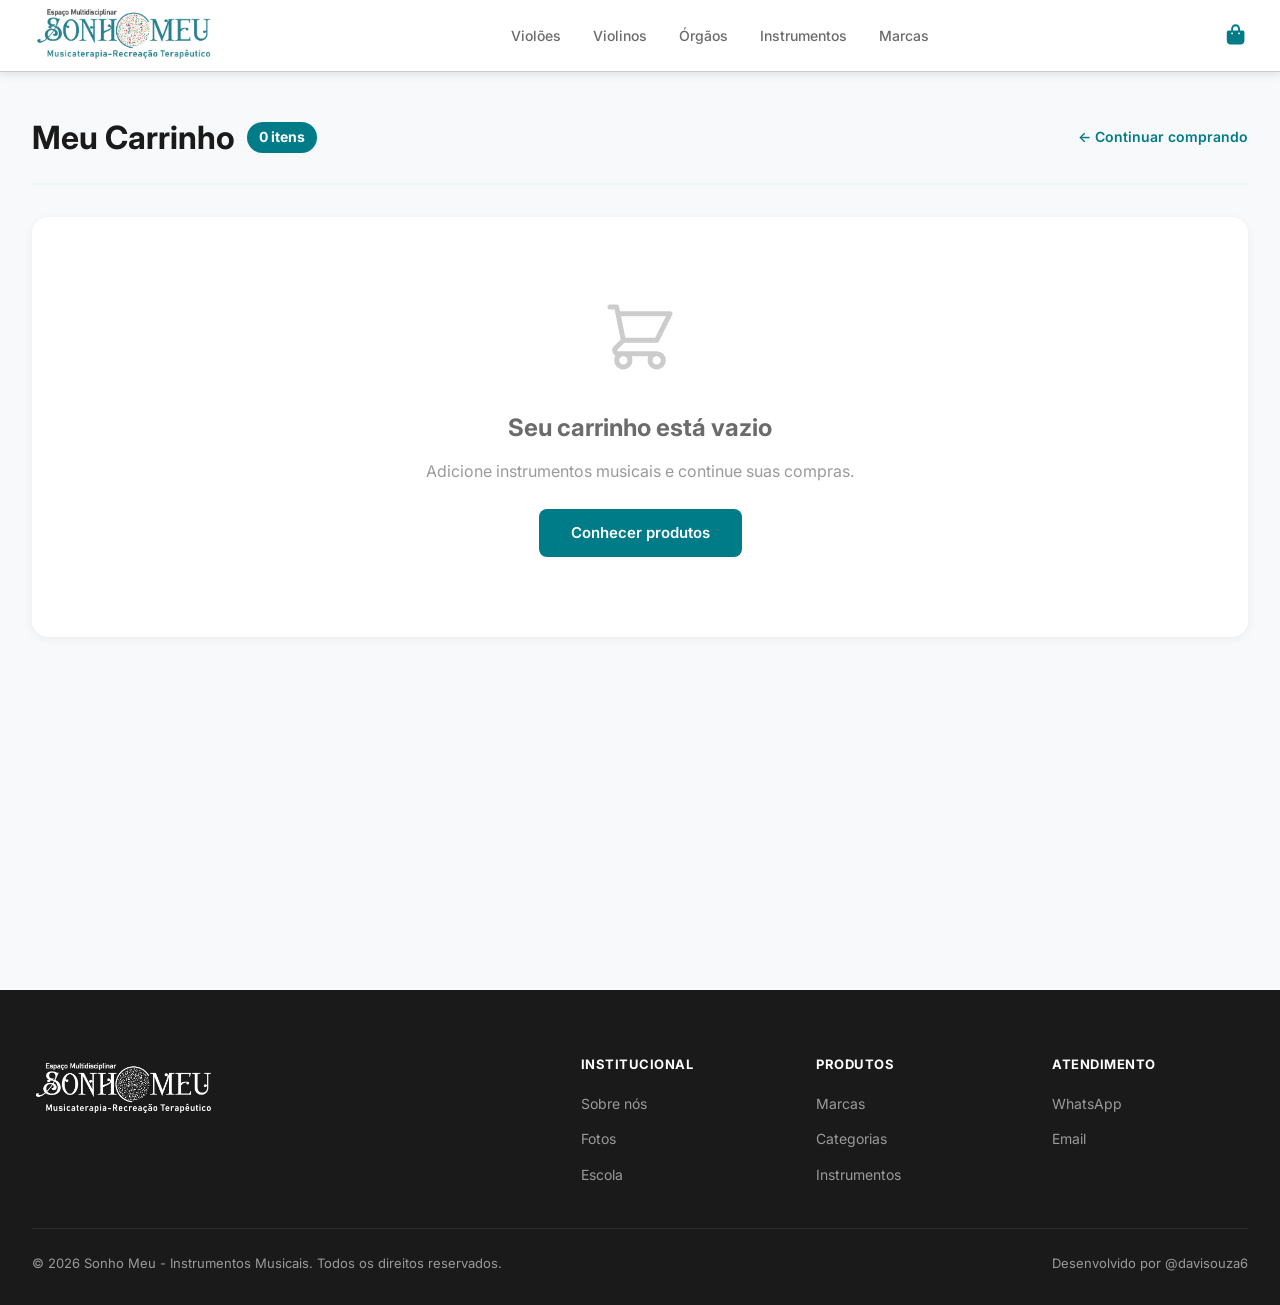
==== carrinho.html @ a6a26a25 "sonhomeu" ====
<!doctype html>
<html lang="pt-BR">
  <head>
    <meta charset="UTF-8" />
    <meta name="viewport" content="width=device-width, initial-scale=1.0" />
    <title>Meu Carrinho - Sonho Meu</title>
    <link rel="icon" href="img/logo-simples.png" type="image/x-icon" />
    <!-- Fonte -->
    <link rel="preconnect" href="https://fonts.googleapis.com" />
    <link rel="preconnect" href="https://fonts.gstatic.com" crossorigin />
    <link
      href="https://fonts.googleapis.com/css2?family=Inter:ital,opsz,wght@0,14..32,100..900;1,14..32,100..900&display=swap"
      rel="stylesheet"
    />

    <!-- CSS do site base -->
    <link rel="stylesheet" href="produto.css" />

    <!-- CSS específico do carrinho -->
    <link rel="stylesheet" href="carrinho.css" />
  </head>
  <body>
    <!--! ==================== HEADER ==================== -->
    <header>
      <div class="header-container">
        <div class="logo">
          <a href="index.html">
            <img src="img/logo-colorida.jpg" alt="Sonho Meu" />
          </a>
        </div>

        <nav class="nav-menu" id="navMenu">
          <ul>
            <li><a href="violoes.html" class="nav-link">Violões</a></li>
            <li><a href="violinos.html" class="nav-link">Violinos</a></li>
            <li><a href="orgaos.html" class="nav-link">Órgãos</a></li>
            <li>
              <a href="todos-produtos.html" class="nav-link">Instrumentos</a>
            </li>
            <li>
              <a href="index.html#marcas-section" class="nav-link">Marcas</a>
            </li>
          </ul>
        </nav>

        <div class="header-actions">
          <a href="carrinho.html" class="cart-icon">
            <svg xmlns="http://www.w3.org/2000/svg" viewBox="0 0 640 640">
              <path
                fill="currentColor"
                d="M256 144C256 108.7 284.7 80 320 80C355.3 80 384 108.7 384 144L384 192L256 192L256 144zM208 192L144 192C117.5 192 96 213.5 96 240L96 448C96 501 139 544 192 544L448 544C501 544 544 501 544 448L544 240C544 213.5 522.5 192 496 192L432 192L432 144C432 82.1 381.9 32 320 32C258.1 32 208 82.1 208 144L208 192zM232 240C245.3 240 256 250.7 256 264C256 277.3 245.3 288 232 288C218.7 288 208 277.3 208 264C208 250.7 218.7 240 232 240zM384 264C384 250.7 394.7 240 408 240C421.3 240 432 250.7 432 264C432 277.3 421.3 288 408 288C394.7 288 384 277.3 384 264z"
              />
            </svg>
            <span class="cart-badge">3</span>
          </a>
          <button
            class="menu-toggle"
            id="menuToggle"
            aria-label="Abrir menu"
            aria-controls="navMenu"
            aria-expanded="false"
          >
            <span></span>
            <span></span>
            <span></span>
          </button>
        </div>

        <div class="nav-overlay" id="navOverlay"></div>
      </div>
    </header>

    <!--! ==================== MAIN ==================== -->
    <main>
      <section class="cart-page">
        <div class="cart-header">
          <h1>
            Meu Carrinho
            <span>3 itens</span>
          </h1>
          <a href="md10.html" class="view-all">← Continuar comprando</a>
        </div>

        <!-- Exemplo de Carrinho com Itens -->
        <div class="cart-items">
          <!-- Item 1 -->
          <div class="cart-item">
            <div class="cart-item-image">
              <img src="img/produto-orgao-md10.png" alt="Órgão Tokai MD10" />
            </div>
            <div class="cart-item-info">
              <h3>Órgão MD10</h3>
              <p class="brand">Tokai</p>
              <p class="price">À combinar</p>
            </div>
            <div class="cart-item-actions">
              <div class="quantity-control">
                <button type="button">−</button>
                <span>1</span>
                <button type="button">+</button>
              </div>
              <button type="button" class="remove-item">
                <svg
                  width="16"
                  height="16"
                  viewBox="0 0 24 24"
                  fill="none"
                  stroke="currentColor"
                  stroke-width="2"
                >
                  <line x1="18" y1="6" x2="6" y2="18"></line>
                  <line x1="6" y1="6" x2="18" y2="18"></line>
                </svg>
                Remover
              </button>
            </div>
          </div>

          <!-- Item 2 -->
          <div class="cart-item">
            <div class="cart-item-image">
              <img src="img/produto-orgao-md10.png" alt="Piano Digital" />
            </div>
            <div class="cart-item-info">
              <h3>Piano Digital</h3>
              <p class="brand">Yamaha</p>
              <p class="price">R$ 4.500,00</p>
            </div>
            <div class="cart-item-actions">
              <div class="quantity-control">
                <button type="button">−</button>
                <span>2</span>
                <button type="button">+</button>
              </div>
              <button type="button" class="remove-item">
                <svg
                  width="16"
                  height="16"
                  viewBox="0 0 24 24"
                  fill="none"
                  stroke="currentColor"
                  stroke-width="2"
                >
                  <line x1="18" y1="6" x2="6" y2="18"></line>
                  <line x1="6" y1="6" x2="18" y2="18"></line>
                </svg>
                Remover
              </button>
            </div>
          </div>
        </div>

        <!-- Resumo do Pedido -->
        <div class="cart-summary">
          <h2>Resumo do pedido</h2>

          <div class="summary-row">
            <span>Subtotal (3 itens)</span>
            <span>R$ 4.500,00</span>
          </div>
          <div class="summary-row">
            <span>Frete</span>
            <span>À calcular</span>
          </div>
          <div class="summary-row">
            <span>Total</span>
            <span class="total-price">R$ 4.500,00</span>
          </div>

          <div class="summary-actions">
            <button
              type="button"
              class="btn btn-primary"
              onclick="finalizarPedido()"
            >
              Finalizar pedido via WhatsApp
            </button>
            <a href="produto.html" class="btn btn-secondary-outline">
              Adicionar mais produtos
            </a>
          </div>
        </div>

        <!-- Exemplo de Carrinho Vazio (Comente a seção acima e descomente esta para testar) -->
        <!-- 
        <div class="cart-empty">
          <svg xmlns="http://www.w3.org/2000/svg" fill="none" viewBox="0 0 24 24" stroke="currentColor">
            <path stroke-linecap="round" stroke-linejoin="round" stroke-width="1.5" d="M3 3h2l.4 2M7 13h10l4-8H5.4M7 13L5.4 5M7 13l-2.293 2.293c-.63.63-.184 1.707.707 1.707H17m0 0a2 2 0 100 4 2 2 0 000-4zm-8 2a2 2 0 11-4 0 2 2 0 014 0z" />
          </svg>
          <h2>Seu carrinho está vazio</h2>
          <p>Adicione instrumentos musicais e continue suas compras.</p>
          <a href="todos-produtos.html" class="btn btn-primary">Conhecer produtos</a>
        </div>
        -->
      </section>
    </main>

    <!--! ==================== FOOTER ==================== -->
    <footer class="footer">
      <div class="footer-container">
        <div class="footer-top">
          <div class="footer-brand">
            <img src="img/logo-branca.png" alt="Sonho Meu" />
          </div>

          <div class="footer-links">
            <div class="footer-col">
              <h4>Institucional</h4>
              <ul>
                <li><a href="#">Sobre nós</a></li>
                <li><a href="#">Fotos</a></li>
                <li><a href="#">Escola</a></li>
              </ul>
            </div>
            <div class="footer-col">
              <h4>Produtos</h4>
              <ul>
                <li><a href="index.html#marcas-section">Marcas</a></li>
                <li><a href="index.html#promo-grid">Categorias</a></li>
                <li><a href="todos-produtos.html">Instrumentos</a></li>
              </ul>
            </div>
            <div class="footer-col">
              <h4>Atendimento</h4>
              <ul>
                <li><a href="https://wa.me/553186421895">WhatsApp</a></li>
                <li><a href="#">Email</a></li>
              </ul>
            </div>
          </div>
        </div>

        <hr class="footer-divider" />

        <div class="footer-bottom">
          <span class="rights"
            >© 2026 Sonho Meu - Instrumentos Musicais. Todos os direitos
            reservados.</span
          >
          <span class="dev"
            >Desenvolvido por
            <a href="https://github.com/davisouza6">@davisouza6</a></span
          >
        </div>
      </div>
    </footer>

    <script src="menu.js"></script>
    <script src="cart.js"></script>
  </body>
</html>
---- produto.css ----
/*! ==================== RESET E BASE ==================== */
* {
  scroll-behavior: smooth;
  margin: 0;
  padding: 0;
  box-sizing: border-box;
}

:root {
  --primary: #007b88;
  --primary-dark: #005f6a;
  --primary-light: #e8f6f8;
  --secondary: #f18845;
  --secondary-light: #fff0e6;
  --text-dark: #1a1a1a;
  --text-gray: #6b6b6b;
  --text-light: #9a9a9a;
  --white: #ffffff;
  --bg-light: #f8f9fa;
  --shadow-sm: 0 2px 8px rgba(0, 0, 0, 0.06);
  --shadow-md: 0 8px 30px rgba(0, 0, 0, 0.08);
  --shadow-lg: 0 2px 20px rgba(0, 0, 0, 0.12);
  --radius: 16px;
  --radius-sm: 8px;
  --transition: all 0.3s cubic-bezier(0.4, 0, 0.2, 1);
}

body {
  font-family:
    "Inter",
    -apple-system,
    BlinkMacSystemFont,
    sans-serif;
  color: var(--text-dark);
  background: var(--bg-light);
  line-height: 1.6;
  -webkit-font-smoothing: antialiased;
}

a {
  text-decoration: none;
  color: inherit;
}

img {
  max-width: 100%;
  display: block;
}

/*! ==================== HEADER ==================== */
header {
  background: rgba(255, 255, 255, 0.95);
  backdrop-filter: blur(20px);
  -webkit-backdrop-filter: blur(20px);
  border-bottom: 1px solid rgba(0, 0, 0, 0.199);
  box-shadow: 0px 0px 10px 2px rgba(0, 0, 0, 0.11);
  height: 8vh;
  position: sticky;
  top: 0;
  z-index: 1000;
  transition: var(--transition);
}

.header-container {
  max-width: 1280px;
  margin: 0 auto;
  padding: 0 32px;
  height: 72px;
  display: flex;
  align-items: center;
  justify-content: space-between;
}

.logo img {
  height: 8vh;
  width: auto;
  transition: var(--transition);
}

.logo img:hover {
  transform: scale(1.02);
}

.nav-menu ul {
  display: flex;
  list-style: none;
  gap: 32px;
  align-items: center;
}

.nav-link {
  font-size: 14px;
  font-weight: 500;
  color: var(--text-gray);
  position: relative;
  padding: 4px 0;
  transition: var(--transition);
}

.nav-link::after {
  content: "";
  position: absolute;
  bottom: -2px;
  left: 0;
  width: 0;
  height: 2px;
  background: var(--primary);
  transition: var(--transition);
}

.nav-link:hover {
  color: var(--primary);
}

.nav-link:hover::after {
  width: 100%;
}

.header-actions {
  display: flex;
  align-items: center;
  gap: 16px;
}

.cart-icon {
  position: relative;
  color: var(--text-gray);
  transition: var(--transition);
  display: flex;
  align-items: center;
}

.cart-icon svg {
  color: var(--primary);
  width: 2.8vh;
  height: 2.8vh;
}

.cart-icon:hover {
  transform: scale(1.05);
}

.cart-badge {
  position: absolute;
  top: -8px;
  right: -8px;
  background: var(--secondary);
  color: white;
  font-size: 10px;
  font-weight: 700;
  width: 18px;
  height: 18px;
  border-radius: 50%;
  display: flex;
  align-items: center;
  justify-content: center;
}

/*! ==================== MAIN ==================== */
main {
  min-height: calc(100vh - 72px);
  padding: 20px 0 64px;
}

.product-section {
  max-width: 1280px;
  margin: 0 auto;
  padding: 0 32px;
}

/* Breadcrumb */
.breadcrumb {
  display: flex;
  align-items: center;
  gap: 8px;
  font-size: 13px;
  color: var(--text-light);
  margin-bottom: 20px;
  padding: 12px 0;
}

.breadcrumb a {
  color: var(--text-gray);
  transition: var(--transition);
}

.breadcrumb a:hover {
  color: #F18845;
}

.breadcrumb .current {
  color: var(--text-dark);
  font-weight: 550;
}

/*! ==================== PRODUTO ==================== */
.product-container {
  display: grid;
  grid-template-columns: 1fr 1fr;
  gap: 48px;
  background: var(--white);
  border-radius: var(--radius);
  padding: 40px;
  box-shadow: var(--shadow-sm);
}

/* Galeria */
.product-gallery {
  display: flex;
  flex-direction: column;
  gap: 16px;
}

.main-image {
  position: relative;
  background: var(--bg-light);
  border-radius: var(--radius);
  overflow: hidden;
  aspect-ratio: 1 / 1;
  display: flex;
  align-items: center;
  justify-content: center;
  padding: 20px;
}

.main-image img {
  max-height: 100%;
  width: auto;
  transition: var(--transition);
}

.main-image:hover img {
  transform: scale(1.02);
}

.badge {
  position: absolute;
  top: 16px;
  left: 16px;
  background: var(--primary);
  color: white;
  font-size: 11px;
  font-weight: 700;
  padding: 6px 14px;
  border-radius: 20px;
  text-transform: uppercase;
  letter-spacing: 0.5px;
}

.thumbnail-list {
  display: grid;
  grid-template-columns: repeat(3, 1fr);
  gap: 12px;
}

.thumbnail {
  background: var(--bg-light);
  border-radius: var(--radius-sm);
  padding: 12px;
  cursor: pointer;
  border: 2px solid transparent;
  transition: var(--transition);
  aspect-ratio: 1 / 1;
  display: flex;
  align-items: center;
  justify-content: center;
}

.thumbnail img {
  max-height: 80%;
  width: auto;
}

.thumbnail:hover {
  transition: 1s;
  border-color: #005f6a;
}

/* Informações */
.product-info {
  display: flex;
  flex-direction: column;
  gap: 24px;
}

.product-header {
  display: flex;
  flex-direction: column;
  gap: 8px;
}

.product-brand {
  font-size: 13px;
  font-weight: 600;
  color: #005f6a;
  text-transform: uppercase;
  letter-spacing: 1px;
}

.product-title {
  font-size: 32px;
  font-weight: 700;
  color: #007b88;
  line-height: 1.2;
}

.product-price {
  background: var(--bg-light);
  padding: 20px 24px;
  border-radius: var(--radius-sm);
  display: flex;
  flex-direction: column;
  gap: 4px;
}

.price-label {
  font-size: 13px;
  color: var(--text-light);
  text-transform: uppercase;
  letter-spacing: 0.5px;
}

.price-value {
  display: flex;
  align-items: baseline;
  gap: 4px;
}

.price-currency {
  font-size: 20px;
  font-weight: 600;
  color: var(--text-dark);
}

.price-amount {
  font-size: 32px;
  font-weight: 700;
  color: var(--text-dark);
}

.product-description {
  color: var(--text-gray);
  font-size: 15px;
  line-height: 1.8;
}

.product-features {
  display: flex;
  flex-direction: column;
  gap: 8px;
  padding: 16px 0;
}

.feature-item {
  display: flex;
  align-items: center;
  gap: 12px;
  font-size: 14px;
  color: var(--text-gray);
}

.feature-icon {
  color: var(--primary);
  font-weight: 700;
  font-size: 16px;
}

.product-actions {
  display: flex;
  flex-direction: column;
  gap: 12px;
  margin-top: 8px;
}

.btn {
  padding: 16px 32px;
  border-radius: var(--radius-sm);
  font-size: 15px;
  font-weight: 600;
  text-align: center;
  transition: var(--transition);
  cursor: pointer;
  border: none;
  display: flex;
  align-items: center;
  justify-content: center;
  gap: 8px;
}

.btn-primary {
  background: var(--primary);
  color: white;
}

.btn-primary:hover {
  background: var(--primary-dark);
  transform: translateY(-2px);
  box-shadow: 0 8px 25px rgba(0, 123, 136, 0.3);
}

.btn-secondary {
  background: var(--secondary);
  color: white;
}

.btn-secondary:hover {
  background: #e07a3a;
  transform: translateY(-2px);
  box-shadow: 0 8px 25px rgba(241, 136, 69, 0.3);
}

.btn-whatsapp {
  background: #25d366;
  color: white;
}

.btn-whatsapp:hover {
  background: #1da851;
  transform: translateY(-2px);
  box-shadow: 0 8px 25px rgba(37, 211, 102, 0.3);
}

.btn svg {
  flex-shrink: 0;
}

.product-delivery {
  display: flex;
  align-items: center;
  gap: 10px;
  padding: 16px 0;
  color: var(--text-gray);
  font-size: 14px;
  border-top: 1px solid #f0f0f0;
}

.product-delivery svg {
  color: var(--primary);
}
/*! ==================== PRODUTOS RELACIONADOS ==================== */
.related-products {
  max-width: 1280px;
  margin: 64px auto 0;
  padding: 0 32px;
}

.related-header {
  display: flex;
  justify-content: space-between;
  align-items: center;
  margin-bottom: 32px;
}

.related-header h2 {
  font-size: 28px;
  font-weight: 700;
  color: var(--text-dark);
  position: relative;
}

.related-header h2::after {
  content: "";
  position: absolute;
  bottom: -6px;
  left: 0;
  width: 48px;
  height: 3px;
  background: var(--primary);
  border-radius: 2px;
}

.view-all {
  font-size: 14px;
  font-weight: 600;
  color: var(--primary);
  transition: var(--transition);
  display: flex;
  align-items: center;
  gap: 4px;
}

.view-all:hover {
  color: var(--primary-dark);
  transform: translateX(4px);
}

.related-grid {
  display: grid;
  grid-template-columns: repeat(4, 1fr);
  gap: 24px;
}

.related-card {
  background: var(--white);
  border-radius: var(--radius);
  overflow: hidden;
  box-shadow: var(--shadow-sm);
  transition: var(--transition);
  position: relative;
}

.related-card:hover {
  transform: translateY(-1px);
  box-shadow: var(--shadow-lg);
}

.related-image {
  position: relative;
  background: var(--bg-light);
  padding: 24px;
  aspect-ratio: 1 / 1;
  display: flex;
  align-items: center;
  justify-content: center;
  overflow: hidden;
}

.related-image img {
  max-height: 80%;
  width: auto;
  transition: var(--transition);
}

.related-badge {
  position: absolute;
  top: 12px;
  left: 12px;
  background: var(--primary);
  color: white;
  font-size: 10px;
  font-weight: 700;
  padding: 4px 12px;
  border-radius: 20px;
  text-transform: uppercase;
  letter-spacing: 0.5px;
}

.related-badge-orange {
  background: var(--secondary);
}

.related-info {
  padding: 20px 20px 24px;
}

.related-info h3 {
  font-size: 16px;
  font-weight: 600;
  color: var(--text-dark);
  margin-bottom: 4px;
}

.related-brand {
  font-size: 13px;
  color: var(--text-light);
  margin-bottom: 8px;
}

.related-price {
  font-size: 18px;
  font-weight: 700;
  color: var(--text-dark);
  margin-bottom: 12px;
}

.related-link {
  font-size: 14px;
  font-weight: 600;
  color: #f18845;
  transition: var(--transition);
  display: inline-flex;
  align-items: center;
  gap: 4px;
}

.related-link:hover {
  color: var(--primary-dark);
  gap: 8px;
}

/*! ==================== RESPONSIVO PRODUTOS RELACIONADOS ==================== */
@media (max-width: 1024px) {
  .related-grid {
    grid-template-columns: repeat(2, 1fr);
  }
}

@media (max-width: 768px) {
  .related-products {
    padding: 0 16px;
    margin-top: 40px;
  }

  .related-header h2 {
    font-size: 22px;
  }

  .related-header h2::after {
    width: 32px;
  }

  .related-grid {
    gap: 16px;
  }

  .related-info {
    padding: 16px;
  }

  .related-info h3 {
    font-size: 14px;
  }
}

@media (max-width: 480px) {
  .related-grid {
    grid-template-columns: 1fr 1fr;
    gap: 12px;
  }

  .related-image {
    padding: 16px;
  }

  .related-info {
    padding: 12px;
  }

  .related-price {
    font-size: 15px;
  }

  .related-link {
    font-size: 13px;
  }
}

/*! ==================== FOOTER ==================== */
.footer {
  background: #1a1a1a;
  color: var(--white);
  padding: 64px 0 32px;
  margin-top: 10vh;
}

.footer-container {
  max-width: 1280px;
  margin: 0 auto;
  padding: 0 32px;
}

.footer-top {
  display: grid;
  grid-template-columns: 1.5fr 2fr;
  gap: 48px;
  margin-bottom: 40px;
}

.footer-brand img {
  height: 8vh;
  width: auto;
  margin-bottom: 16px;
}

.footer-brand p {
  color: #9a9a9a;
  font-size: 14px;
  max-width: 300px;
}

.footer-links {
  display: grid;
  grid-template-columns: repeat(3, 1fr);
  gap: 40px;
}

.footer-col h4 {
  font-size: 13px;
  font-weight: 700;
  text-transform: uppercase;
  letter-spacing: 0.5px;
  margin-bottom: 16px;
  color: var(--white);
}

.footer-col ul {
  list-style: none;
  display: flex;
  flex-direction: column;
  gap: 10px;
}

.footer-col a {
  font-size: 14px;
  color: #9a9a9a;
  transition: var(--transition);
}

.footer-col a:hover {
  color: var(--white);
}

.footer-divider {
  border: none;
  border-top: 1px solid #2e2e2e;
  margin: 0 0 24px;
}

.footer-bottom {
  display: flex;
  justify-content: space-between;
  align-items: center;
  font-size: 13px;
  color: #9a9a9a;
}

.footer-bottom .dev a {
  color: #9a9a9a;
  transition: var(--transition);
}

.footer-bottom .dev a:hover {
  color: var(--white);
}

/*! ==================== RESPONSIVO ==================== */
@media (max-width: 1024px) {
  .product-container {
    grid-template-columns: 1fr;
    padding: 32px;
  }

  .product-gallery {
    max-width: 500px;
    margin: 0 auto;
  }

  .footer-top {
    grid-template-columns: 1fr;
    gap: 32px;
  }
}

@media (max-width: 768px) {
  .header-container {
    padding: 0 16px;
    height: 64px;
  }

  .nav-menu ul {
    gap: 16px;
  }

  .nav-link {
    font-size: 13px;
  }

  .product-section {
    padding: 0 16px;
  }

  .product-container {
    padding: 20px;
    border-radius: var(--radius-sm);
  }

  .product-title {
    font-size: 24px;
  }

  .price-amount {
    font-size: 24px;
  }

  .footer {
    padding: 40px 0 24px;
  }

  .footer-container {
    padding: 0 16px;
  }

  .footer-links {
    grid-template-columns: 1fr 1fr;
    gap: 24px;
  }

  .footer-bottom {
    flex-direction: column;
    gap: 8px;
    text-align: center;
  }

  .footer-brand p {
    max-width: 100%;
  }
}

@media (max-width: 480px) {
  .nav-menu ul {
    gap: 12px;
  }

  .nav-link {
    font-size: 12px;
  }

  .product-container {
    padding: 16px;
  }

  .product-actions {
    gap: 10px;
  }

  .btn {
    padding: 14px 20px;
    font-size: 14px;
  }

  .footer-links {
    grid-template-columns: 1fr;
    gap: 32px;
  }

  .footer-brand img {
    height: 40px;
  }
}
/*! ==================== GALERIA COM MINIATURAS ==================== */
.thumbnail {
  background: var(--bg-light);
  border-radius: var(--radius-sm);
  padding: 12px;
  cursor: pointer;
  border: 3px solid transparent;
  transition: var(--transition);
  aspect-ratio: 1 / 1;
  display: flex;
  align-items: center;
  justify-content: center;
  position: relative;
  overflow: hidden;
}

.thumbnail img {
  max-height: 80%;
  width: auto;
  object-fit: contain;
  transition: var(--transition);
}

.thumbnail:hover {
  border-color: var(--primary-light);
  transform: scale(1.02);
}

.thumbnail.active {
  border-color: var(--primary);
  box-shadow: 0 0 0 4px rgba(0, 123, 136, 0.15);
  background: var(--primary-light);
}

.main-image {
  position: relative;
  background: var(--bg-light);
  border-radius: var(--radius);
  overflow: hidden;
  aspect-ratio: 1 / 1;
  display: flex;
  align-items: center;
  justify-content: center;
  padding: 20px;
  transition: var(--transition);
}

.main-image img {
  max-height: 100%;
  width: auto;
  transition: var(--transition);
  opacity: 0;
  animation: fadeInImage 0.4s ease forwards;
}

@keyframes fadeInImage {
  from {
    opacity: 0;
    transform: scale(0.95);
  }
  to {
    opacity: 1;
    transform: scale(1);
  }
}

/* Indicador de loading na imagem principal */
.main-image.loading::before {
  content: "";
  position: absolute;
  top: 50%;
  left: 50%;
  width: 40px;
  height: 40px;
  border: 4px solid var(--primary-light);
  border-top-color: var(--primary);
  border-radius: 50%;
  animation: spin 0.8s linear infinite;
  z-index: 1;
}

@keyframes spin {
  to {
    transform: translate(-50%, -50%) rotate(360deg);
  }
}

/* Responsividade das miniaturas */
@media (max-width: 768px) {
  .thumbnail-list {
    grid-template-columns: repeat(3, 1fr);
    gap: 10px;
  }
  
  .thumbnail {
    padding: 8px;
  }
  
  .thumbnail img {
    max-height: 70%;
  }
}

@media (max-width: 480px) {
  .thumbnail-list {
    gap: 8px;
  }
  
  .thumbnail {
    padding: 6px;
  }
}
/*! ==================== ESPECIFICAÇÕES TÉCNICAS ==================== */
.specs-section {
  max-width: 1280px;
  margin: 48px auto 0;
  padding: 0 32px;
  width: 100%;
}

.specs-container {
  background: var(--white);
  border-radius: var(--radius);
  padding: 40px 48px;
  box-shadow: var(--shadow-sm);
  width: 100%;
}

.specs-header {
  margin-bottom: 32px;
}

.specs-header h2 {
  font-size: 28px;
  font-weight: 700;
  color: var(--text-dark);
  position: relative;
  display: inline-block;
}

.specs-header h2::after {
  content: "";
  position: absolute;
  bottom: -6px;
  left: 0;
  width: 48px;
  height: 3px;
  background: var(--primary);
  border-radius: 2px;
}

.specs-subtitle {
  font-size: 15px;
  color: var(--text-gray);
  margin-top: 12px;
}

.specs-grid {
  display: grid;
  grid-template-columns: repeat(3, 1fr);
  gap: 24px;
}

.specs-card {
  background: var(--bg-light);
  border-radius: var(--radius-sm);
  padding: 24px 28px;
  transition: var(--transition);
  border: 1px solid #f0f0f0;
}

.specs-card-header {
  display: flex;
  align-items: center;
  gap: 12px;
  margin-bottom: 16px;
  padding-bottom: 12px;
  border-bottom: 2px solid var(--primary-light);
}

.specs-icon {
  font-size: 24px;
  line-height: 1;
}

.specs-card-header h3 {
  font-size: 18px;
  font-weight: 600;
  color: var(--primary-dark);
  margin: 0;
}

.specs-list {
  list-style: none;
  padding: 0;
  margin: 0;
  display: flex;
  flex-direction: column;
  gap: 10px;
}

.specs-list li {
  font-size: 14px;
  color: var(--text-gray);
  line-height: 1.5;
  display: flex;
  flex-wrap: wrap;
  align-items: baseline;
  padding: 4px 0;
  border-bottom: 1px dashed #f0f0f0;
}

.specs-list li:last-child {
  border-bottom: none;
}

.specs-label {
  font-weight: 600;
  color: var(--text-dark);
  min-width: 140px;
  flex-shrink: 0;
}

/*! ==================== RESPONSIVO ESPECIFICAÇÕES ==================== */
@media (max-width: 1024px) {
  .specs-grid {
    grid-template-columns: repeat(2, 1fr);
  }

  .specs-container {
    padding: 32px 28px;
  }
}

@media (max-width: 768px) {
  .specs-section {
    padding: 0 16px;
    margin-top: 32px;
  }

  .specs-container {
    padding: 24px 20px;
    border-radius: var(--radius-sm);
  }

  .specs-header h2 {
    font-size: 22px;
  }

  .specs-grid {
    grid-template-columns: 1fr;
    gap: 16px;
  }

  .specs-card {
    padding: 20px 24px;
  }

  .specs-label {
    min-width: 120px;
  }
}

@media (max-width: 480px) {
  .specs-section {
    padding: 0 12px;
    margin-top: 24px;
  }

  .specs-container {
    padding: 16px;
  }

  .specs-header h2 {
    font-size: 20px;
  }

  .specs-card {
    padding: 16px 18px;
  }

  .specs-label {
    min-width: 100px;
    font-size: 13px;
  }

  .specs-list li {
    font-size: 13px;
  }
}

/*! ==================== MENU HAMBURGUER (MOBILE) ==================== */

.menu-toggle {
  display: none;
  flex-direction: column;
  justify-content: center;
  align-items: center;
  gap: 5px;
  width: 40px;
  height: 40px;
  padding: 0;
  border: none;
  background: transparent;
  cursor: pointer;
  z-index: 1001;
}

.menu-toggle span {
  display: block;
  width: 24px;
  height: 2px;
  background: var(--text-dark);
  border-radius: 2px;
  transition: var(--transition);
}

.menu-toggle.active span:nth-child(1) {
  transform: translateY(7px) rotate(45deg);
}

.menu-toggle.active span:nth-child(2) {
  opacity: 0;
}

.menu-toggle.active span:nth-child(3) {
  transform: translateY(-7px) rotate(-45deg);
}

.nav-overlay {
  display: none;
  position: fixed;
  inset: 0;
  background: rgba(0, 0, 0, 0.5);
  opacity: 0;
  pointer-events: none;
  transition: opacity 0.3s ease;
  z-index: 999;
}

.nav-overlay.active {
  opacity: 1;
  pointer-events: auto;
}

body.nav-open {
  overflow: hidden;
}

@media (max-width: 768px) {
  .menu-toggle {
    display: flex;
  }

  .nav-overlay {
    display: block;
  }

  .nav-menu {
    position: fixed;
    top: 0;
    right: 0;
    height: 100vh;
    width: min(78vw, 320px);
    background: var(--white);
    box-shadow: -4px 0 16px rgba(0, 0, 0, 0.15);
    padding: 96px 32px 32px;
    transform: translateX(100%);
    transition: transform 0.3s ease;
    z-index: 1000;
    overflow-y: auto;
  }

  .nav-menu.active {
    transform: translateX(0);
  }

  .nav-menu ul {
    display: flex;
    flex-direction: column;
    gap: 8px;
    list-style: none;
    padding: 0;
    margin: 0;
  }

  .nav-menu .nav-link {
    display: block;
    padding: 14px 8px;
    font-size: 17px;
    font-weight: 600;
    color: var(--text-dark);
    border-bottom: 1px solid #f0f0f0;
  }

  .header-container {
    padding-top: 12px;
    padding-bottom: 12px;
  }
}
---- carrinho.css ----
html{
  scroll-behavior: smooth;
}
/*! ==================== CARRINHO - PÁGINA ==================== */

.cart-page {
  max-width: 1280px;
  margin: 0 auto;
  padding: 20px 32px 64px;
}

.cart-header {
  display: flex;
  justify-content: space-between;
  align-items: center;
  margin-bottom: 32px;
  padding-bottom: 20px;
  border-bottom: 2px solid var(--primary-light);
}

.cart-header h1 {
  font-size: 32px;
  font-weight: 700;
  color: var(--text-dark);
  display: flex;
  align-items: center;
  gap: 12px;
}

.cart-header h1 span {
  background: var(--primary);
  color: white;
  font-size: 14px;
  padding: 4px 12px;
  border-radius: 20px;
}

/*! ==================== CARRINHO VAZIO ==================== */

.cart-empty {
  text-align: center;
  padding: 80px 20px;
  background: var(--white);
  border-radius: var(--radius);
  box-shadow: var(--shadow-sm);
}

.cart-empty svg {
  width: 80px;
  height: 80px;
  color: var(--text-light);
  margin-bottom: 24px;
  opacity: 0.5;
}

.cart-empty h2 {
  font-size: 24px;
  color: var(--text-gray);
  margin-bottom: 12px;
}

.cart-empty p {
  color: var(--text-light);
  margin-bottom: 24px;
}

.cart-empty .btn {
  display: inline-flex;
  width: auto;
  padding: 12px 32px;
}

/*! ==================== LISTA DE ITENS ==================== */

.cart-items {
  display: flex;
  flex-direction: column;
  gap: 16px;
  margin-bottom: 40px;
}

.cart-item {
  display: grid;
  grid-template-columns: 120px 1fr auto;
  gap: 20px;
  background: var(--white);
  padding: 20px;
  border-radius: var(--radius);
  box-shadow: var(--shadow-sm);
  align-items: center;
  transition: var(--transition);
}

.cart-item:hover {
  box-shadow: var(--shadow-md);
}

.cart-item-image {
  background: var(--bg-light);
  border-radius: var(--radius-sm);
  padding: 12px;
  aspect-ratio: 1 / 1;
  display: flex;
  align-items: center;
  justify-content: center;
  overflow: hidden;
}

.cart-item-image img {
  max-height: 100%;
  width: auto;
}

.cart-item-info h3 {
  font-size: 18px;
  font-weight: 600;
  color: var(--text-dark);
  margin-bottom: 4px;
}

.cart-item-info .brand {
  font-size: 14px;
  color: var(--text-light);
  margin-bottom: 8px;
}

.cart-item-info .price {
  font-size: 18px;
  font-weight: 700;
  color: var(--primary);
}

.cart-item-actions {
  display: flex;
  flex-direction: column;
  align-items: flex-end;
  gap: 8px;
}

.quantity-control {
  display: flex;
  align-items: center;
  border: 1px solid #e0e0e0;
  border-radius: var(--radius-sm);
  overflow: hidden;
}

.quantity-control button {
  background: var(--bg-light);
  border: none;
  padding: 8px 12px;
  font-size: 16px;
  font-weight: 600;
  cursor: pointer;
  transition: var(--transition);
  color: var(--text-gray);
}

.quantity-control button:hover {
  background: var(--primary-light);
  color: var(--primary);
}

.quantity-control span {
  padding: 0 16px;
  font-weight: 600;
  min-width: 40px;
  text-align: center;
}

.remove-item {
  background: none;
  border: none;
  color: var(--text-light);
  font-size: 13px;
  cursor: pointer;
  transition: var(--transition);
  display: flex;
  align-items: center;
  gap: 4px;
}

.remove-item:hover {
  color: #e74c3c;
}

/*! ==================== RESUMO DO PEDIDO ==================== */

.cart-summary {
  background: var(--white);
  padding: 32px;
  border-radius: var(--radius);
  box-shadow: var(--shadow-sm);
  margin-top: 20px;
  border-top: 3px solid var(--primary);
}

.cart-summary h2 {
  font-size: 22px;
  font-weight: 700;
  color: var(--text-dark);
  margin-bottom: 20px;
}

.summary-row {
  display: flex;
  justify-content: space-between;
  padding: 12px 0;
  font-size: 16px;
  color: var(--text-gray);
  border-bottom: 1px solid #f0f0f0;
}

.summary-row:last-of-type {
  border-bottom: none;
  margin-top: 12px;
  font-size: 20px;
  font-weight: 700;
  color: var(--text-dark);
}

.summary-row .total-price {
  color: var(--primary);
}

.summary-actions {
  display: flex;
  flex-direction: column;
  gap: 12px;
  margin-top: 24px;
}

.summary-actions .btn {
  width: 100%;
  padding: 16px;
  font-size: 16px;
}

.btn-secondary-outline {
  background: transparent;
  border: 2px solid var(--text-light);
  color: var(--text-gray);
}

.btn-secondary-outline:hover {
  border-color: var(--text-dark);
  color: var(--text-dark);
  background: var(--bg-light);
  transform: none;
  box-shadow: none;
}

/*! ==================== RESPONSIVIDADE ==================== */

@media (max-width: 768px) {
  .cart-page {
    padding: 16px;
  }

  .cart-item {
    grid-template-columns: 80px 1fr;
    padding: 16px;
    gap: 12px;
  }

  .cart-item-actions {
    grid-column: 1 / -1;
    flex-direction: row;
    justify-content: space-between;
    align-items: center;
    padding-top: 12px;
    border-top: 1px solid #f0f0f0;
    margin-top: 8px;
  }

  .cart-header h1 {
    font-size: 24px;
  }

  .cart-summary {
    padding: 20px;
  }
}

@media (max-width: 480px) {
  .cart-item-image {
    padding: 8px;
  }

  .cart-item-info h3 {
    font-size: 16px;
  }

  .quantity-control button {
    padding: 6px 10px;
  }

  .quantity-control span {
    padding: 0 12px;
    min-width: 30px;
  }
}
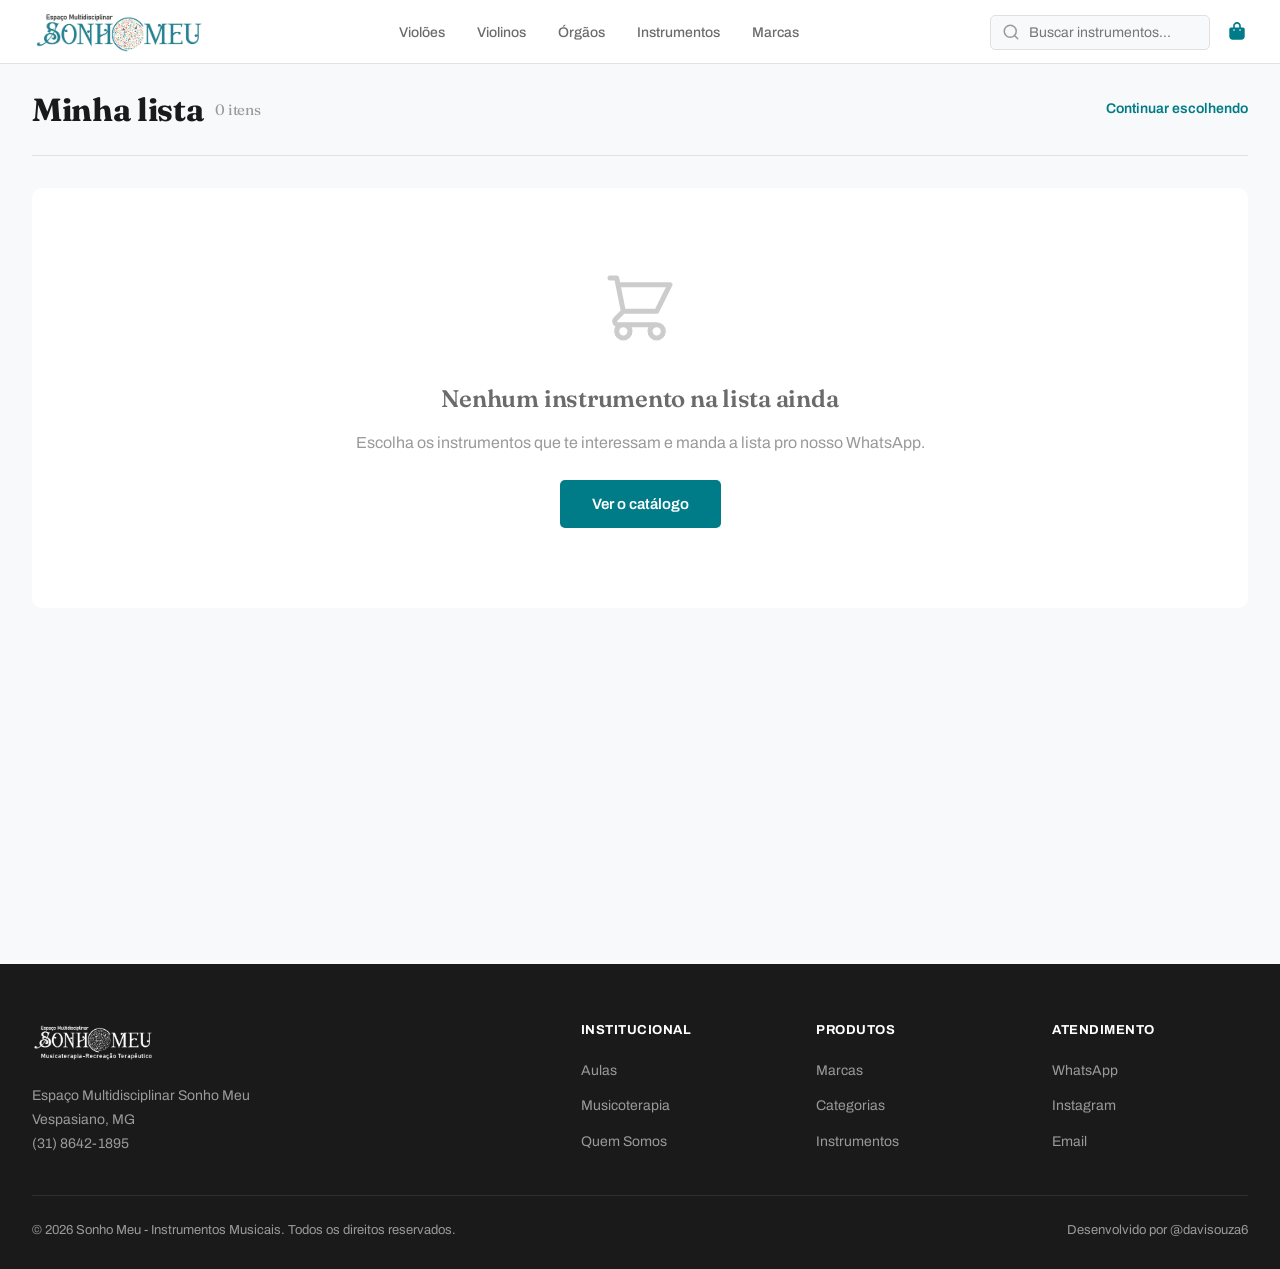
==== commit c5622bd6: "maneiro legal" ====
--- a/carrinho.html
+++ b/carrinho.html
@@ -3,24 +3,28 @@
   <head>
     <meta charset="UTF-8" />
     <meta name="viewport" content="width=device-width, initial-scale=1.0" />
-    <title>Meu Carrinho - Sonho Meu</title>
-    <link rel="icon" href="img/logo-simples.png" type="image/x-icon" />
+    <title>Minha lista - Sonho Meu</title>
+    <link rel="icon" href="img/logo-simples.png" type="image/png" />
     <!-- Fonte -->
     <link rel="preconnect" href="https://fonts.googleapis.com" />
     <link rel="preconnect" href="https://fonts.gstatic.com" crossorigin />
-    <link
-      href="https://fonts.googleapis.com/css2?family=Inter:ital,opsz,wght@0,14..32,100..900;1,14..32,100..900&display=swap"
-      rel="stylesheet"
-    />
+    <link href="https://fonts.googleapis.com/css2?family=Archivo:wght@400;500;600;700&family=Fraunces:opsz,wght@9..144,500;9..144,600&display=swap" rel="stylesheet">
 
     <!-- CSS do site base -->
     <link rel="stylesheet" href="produto.css" />
 
+    <link rel="stylesheet" href="style.css">
+
     <!-- CSS específico do carrinho -->
     <link rel="stylesheet" href="carrinho.css" />
+
+   <script src="menu.js" defer></script>
+   <script src="cart.js" defer></script>
+   <script src="produtos.js" defer></script>
+   <script src="search.js" defer></script>
   </head>
   <body>
-    <!--! ==================== HEADER ==================== -->
+    <!-- header -->
     <header>
       <div class="header-container">
         <div class="logo">
@@ -44,6 +48,14 @@
         </nav>
 
         <div class="header-actions">
+          <div class="search-box" id="searchBox">
+    <svg class="search-icon" width="18" height="18" viewBox="0 0 24 24" fill="none" stroke="currentColor" stroke-width="2" stroke-linecap="round" stroke-linejoin="round">
+      <circle cx="11" cy="11" r="8"></circle>
+      <line x1="21" y1="21" x2="16.65" y2="16.65"></line>
+    </svg>
+    <input type="text" id="searchInput" class="search-input"               placeholder="Buscar instrumentos..." autocomplete="off">
+    <div class="search-results" id="searchResults"></div>
+  </div>
           <a href="carrinho.html" class="cart-icon">
             <svg xmlns="http://www.w3.org/2000/svg" viewBox="0 0 640 640">
               <path
@@ -51,7 +63,7 @@
                 d="M256 144C256 108.7 284.7 80 320 80C355.3 80 384 108.7 384 144L384 192L256 192L256 144zM208 192L144 192C117.5 192 96 213.5 96 240L96 448C96 501 139 544 192 544L448 544C501 544 544 501 544 448L544 240C544 213.5 522.5 192 496 192L432 192L432 144C432 82.1 381.9 32 320 32C258.1 32 208 82.1 208 144L208 192zM232 240C245.3 240 256 250.7 256 264C256 277.3 245.3 288 232 288C218.7 288 208 277.3 208 264C208 250.7 218.7 240 232 240zM384 264C384 250.7 394.7 240 408 240C421.3 240 432 250.7 432 264C432 277.3 421.3 288 408 288C394.7 288 384 277.3 384 264z"
               />
             </svg>
-            <span class="cart-badge">3</span>
+            <span class="cart-badge">0</span>
           </a>
           <button
             class="menu-toggle"
@@ -70,146 +82,46 @@
       </div>
     </header>
 
-    <!--! ==================== MAIN ==================== -->
+    <!-- main -->
     <main>
       <section class="cart-page">
         <div class="cart-header">
           <h1>
-            Meu Carrinho
-            <span>3 itens</span>
+            Minha lista
+            <span></span>
           </h1>
-          <a href="md10.html" class="view-all">← Continuar comprando</a>
+          <a href="index.html" class="view-all">Continuar escolhendo</a>
         </div>
 
-        <!-- Exemplo de Carrinho com Itens -->
-        <div class="cart-items">
-          <!-- Item 1 -->
-          <div class="cart-item">
-            <div class="cart-item-image">
-              <img src="img/produto-orgao-md10.png" alt="Órgão Tokai MD10" />
-            </div>
-            <div class="cart-item-info">
-              <h3>Órgão MD10</h3>
-              <p class="brand">Tokai</p>
-              <p class="price">À combinar</p>
-            </div>
-            <div class="cart-item-actions">
-              <div class="quantity-control">
-                <button type="button">−</button>
-                <span>1</span>
-                <button type="button">+</button>
-              </div>
-              <button type="button" class="remove-item">
-                <svg
-                  width="16"
-                  height="16"
-                  viewBox="0 0 24 24"
-                  fill="none"
-                  stroke="currentColor"
-                  stroke-width="2"
-                >
-                  <line x1="18" y1="6" x2="6" y2="18"></line>
-                  <line x1="6" y1="6" x2="18" y2="18"></line>
-                </svg>
-                Remover
-              </button>
-            </div>
-          </div>
+        <!-- itens e resumo são montados pelo cart.js a partir do localStorage -->
+        <div class="cart-items"></div>
+        <div class="cart-summary"></div>
 
-          <!-- Item 2 -->
-          <div class="cart-item">
-            <div class="cart-item-image">
-              <img src="img/produto-orgao-md10.png" alt="Piano Digital" />
-            </div>
-            <div class="cart-item-info">
-              <h3>Piano Digital</h3>
-              <p class="brand">Yamaha</p>
-              <p class="price">R$ 4.500,00</p>
-            </div>
-            <div class="cart-item-actions">
-              <div class="quantity-control">
-                <button type="button">−</button>
-                <span>2</span>
-                <button type="button">+</button>
-              </div>
-              <button type="button" class="remove-item">
-                <svg
-                  width="16"
-                  height="16"
-                  viewBox="0 0 24 24"
-                  fill="none"
-                  stroke="currentColor"
-                  stroke-width="2"
-                >
-                  <line x1="18" y1="6" x2="6" y2="18"></line>
-                  <line x1="6" y1="6" x2="18" y2="18"></line>
-                </svg>
-                Remover
-              </button>
-            </div>
-          </div>
-        </div>
-
-        <!-- Resumo do Pedido -->
-        <div class="cart-summary">
-          <h2>Resumo do pedido</h2>
-
-          <div class="summary-row">
-            <span>Subtotal (3 itens)</span>
-            <span>R$ 4.500,00</span>
-          </div>
-          <div class="summary-row">
-            <span>Frete</span>
-            <span>À calcular</span>
-          </div>
-          <div class="summary-row">
-            <span>Total</span>
-            <span class="total-price">R$ 4.500,00</span>
-          </div>
-
-          <div class="summary-actions">
-            <button
-              type="button"
-              class="btn btn-primary"
-              onclick="finalizarPedido()"
-            >
-              Finalizar pedido via WhatsApp
-            </button>
-            <a href="produto.html" class="btn btn-secondary-outline">
-              Adicionar mais produtos
-            </a>
-          </div>
-        </div>
-
-        <!-- Exemplo de Carrinho Vazio (Comente a seção acima e descomente esta para testar) -->
-        <!-- 
-        <div class="cart-empty">
-          <svg xmlns="http://www.w3.org/2000/svg" fill="none" viewBox="0 0 24 24" stroke="currentColor">
-            <path stroke-linecap="round" stroke-linejoin="round" stroke-width="1.5" d="M3 3h2l.4 2M7 13h10l4-8H5.4M7 13L5.4 5M7 13l-2.293 2.293c-.63.63-.184 1.707.707 1.707H17m0 0a2 2 0 100 4 2 2 0 000-4zm-8 2a2 2 0 11-4 0 2 2 0 014 0z" />
-          </svg>
-          <h2>Seu carrinho está vazio</h2>
-          <p>Adicione instrumentos musicais e continue suas compras.</p>
-          <a href="todos-produtos.html" class="btn btn-primary">Conhecer produtos</a>
-        </div>
-        -->
       </section>
     </main>
 
-    <!--! ==================== FOOTER ==================== -->
+    <!-- footer -->
     <footer class="footer">
       <div class="footer-container">
         <div class="footer-top">
           <div class="footer-brand">
             <img src="img/logo-branca.png" alt="Sonho Meu" />
+            <!-- TODO Davi: confirmar com a Fabiana o endereço completo e o horário
+                 de atendimento e trocar as duas linhas abaixo. -->
+            <p class="footer-endereco">
+              Espaço Multidisciplinar Sonho Meu<br />
+              Vespasiano, MG<br />
+              (31) 8642-1895
+            </p>
           </div>
 
           <div class="footer-links">
             <div class="footer-col">
               <h4>Institucional</h4>
               <ul>
-                <li><a href="#">Sobre nós</a></li>
-                <li><a href="#">Fotos</a></li>
-                <li><a href="#">Escola</a></li>
+                <li><a href="sobre.html#aulas">Aulas</a></li>
+                <li><a href="sobre.html#musicoterapia">Musicoterapia</a></li>
+                <li><a href="sobre.html">Quem Somos</a></li>
               </ul>
             </div>
             <div class="footer-col">
@@ -224,7 +136,8 @@
               <h4>Atendimento</h4>
               <ul>
                 <li><a href="https://wa.me/553186421895">WhatsApp</a></li>
-                <li><a href="#">Email</a></li>
+                <li><a href="https://www.instagram.com/sonhomeu_musica/">Instagram</a></li>
+                <li><a href="mailto:fabianacamargos6@gmail.com">Email</a></li>
               </ul>
             </div>
           </div>
@@ -244,8 +157,5 @@
         </div>
       </div>
     </footer>
-
-    <script src="menu.js"></script>
-    <script src="cart.js"></script>
   </body>
 </html>
--- a/produto.css
+++ b/produto.css
@@ -1,4 +1,3 @@
-/*! ==================== RESET E BASE ==================== */
 * {
   scroll-behavior: smooth;
   margin: 0;
@@ -6,6 +5,12 @@
   box-sizing: border-box;
 }
 
+/* o overflow hidden quebrou meu site ent fiz com o clip msm, é a vida guys*/
+html,
+body {
+  overflow-x: clip;
+  width: 100%;
+}
 :root {
   --primary: #007b88;
   --primary-dark: #005f6a;
@@ -17,26 +22,28 @@
   --text-light: #9a9a9a;
   --white: #ffffff;
   --bg-light: #f8f9fa;
-  --shadow-sm: 0 2px 8px rgba(0, 0, 0, 0.06);
-  --shadow-md: 0 8px 30px rgba(0, 0, 0, 0.08);
-  --shadow-lg: 0 2px 20px rgba(0, 0, 0, 0.12);
-  --radius: 16px;
-  --radius-sm: 8px;
-  --transition: all 0.3s cubic-bezier(0.4, 0, 0.2, 1);
+  --radius: 10px;
+  --radius-sm: 5px;
+  --transition: color 0.18s ease, background-color 0.18s ease,
+    border-color 0.18s ease;
 }
 
 body {
-  font-family:
-    "Inter",
-    -apple-system,
-    BlinkMacSystemFont,
-    sans-serif;
+  font-family: "Archivo", Arial, sans-serif;
   color: var(--text-dark);
   background: var(--bg-light);
   line-height: 1.6;
   -webkit-font-smoothing: antialiased;
 }
 
+h1,
+h2,
+h3 {
+  font-family: "Fraunces", Georgia, serif;
+  font-weight: 600;
+  letter-spacing: -0.01em;
+}
+
 a {
   text-decoration: none;
   color: inherit;
@@ -47,14 +54,13 @@
   display: block;
 }
 
-/*! ==================== HEADER ==================== */
+/* header */
 header {
   background: rgba(255, 255, 255, 0.95);
   backdrop-filter: blur(20px);
   -webkit-backdrop-filter: blur(20px);
-  border-bottom: 1px solid rgba(0, 0, 0, 0.199);
-  box-shadow: 0px 0px 10px 2px rgba(0, 0, 0, 0.11);
-  height: 8vh;
+  border-bottom: 1px solid #e2e2e2;
+  height: 64px;
   position: sticky;
   top: 0;
   z-index: 1000;
@@ -65,20 +71,19 @@
   max-width: 1280px;
   margin: 0 auto;
   padding: 0 32px;
-  height: 72px;
+  height: 64px;
+  position: sticky;
+  top: 0;
+  z-index: 1000;
   display: flex;
   align-items: center;
   justify-content: space-between;
 }
 
 .logo img {
-  height: 8vh;
+  height: 40px;
   width: auto;
   transition: var(--transition);
-}
-
-.logo img:hover {
-  transform: scale(1.02);
 }
 
 .nav-menu ul {
@@ -132,12 +137,12 @@
 
 .cart-icon svg {
   color: var(--primary);
-  width: 2.8vh;
-  height: 2.8vh;
-}
-
-.cart-icon:hover {
-  transform: scale(1.05);
+  width: 22px;
+  height: 22px;
+}
+
+.cart-icon:hover svg {
+  color: var(--primary-dark);
 }
 
 .cart-badge {
@@ -156,12 +161,20 @@
   justify-content: center;
 }
 
-/*! ==================== MAIN ==================== */
+/* main */
 main {
   min-height: calc(100vh - 72px);
   padding: 20px 0 64px;
 }
-
+#produto-main {
+  background-color: #18181813;
+  background-image: url(img/fundo.png);
+  background-repeat: no-repeat;
+  background-attachment: fixed;
+  background-position: center;
+  background-size: 100%;
+  padding-bottom: 13vh;
+}
 .product-section {
   max-width: 1280px;
   margin: 0 auto;
@@ -180,12 +193,12 @@
 }
 
 .breadcrumb a {
-  color: var(--text-gray);
+  color: var(--secondary);
   transition: var(--transition);
 }
 
 .breadcrumb a:hover {
-  color: #F18845;
+  color: var(--primary-dark);
 }
 
 .breadcrumb .current {
@@ -193,7 +206,7 @@
   font-weight: 550;
 }
 
-/*! ==================== PRODUTO ==================== */
+/* produto */
 .product-container {
   display: grid;
   grid-template-columns: 1fr 1fr;
@@ -201,7 +214,6 @@
   background: var(--white);
   border-radius: var(--radius);
   padding: 40px;
-  box-shadow: var(--shadow-sm);
 }
 
 /* Galeria */
@@ -227,10 +239,6 @@
   max-height: 100%;
   width: auto;
   transition: var(--transition);
-}
-
-.main-image:hover img {
-  transform: scale(1.02);
 }
 
 .badge {
@@ -241,10 +249,8 @@
   color: white;
   font-size: 11px;
   font-weight: 700;
-  padding: 6px 14px;
-  border-radius: 20px;
-  text-transform: uppercase;
-  letter-spacing: 0.5px;
+  padding: 5px 10px;
+  border-radius: 3px;
 }
 
 .thumbnail-list {
@@ -360,9 +366,11 @@
 }
 
 .feature-icon {
+  display: inline-flex;
+  align-items: center;
+  justify-content: center;
   color: var(--primary);
-  font-weight: 700;
-  font-size: 16px;
+  flex-shrink: 0;
 }
 
 .product-actions {
@@ -394,8 +402,6 @@
 
 .btn-primary:hover {
   background: var(--primary-dark);
-  transform: translateY(-2px);
-  box-shadow: 0 8px 25px rgba(0, 123, 136, 0.3);
 }
 
 .btn-secondary {
@@ -405,8 +411,6 @@
 
 .btn-secondary:hover {
   background: #e07a3a;
-  transform: translateY(-2px);
-  box-shadow: 0 8px 25px rgba(241, 136, 69, 0.3);
 }
 
 .btn-whatsapp {
@@ -416,8 +420,6 @@
 
 .btn-whatsapp:hover {
   background: #1da851;
-  transform: translateY(-2px);
-  box-shadow: 0 8px 25px rgba(37, 211, 102, 0.3);
 }
 
 .btn svg {
@@ -437,7 +439,7 @@
 .product-delivery svg {
   color: var(--primary);
 }
-/*! ==================== PRODUTOS RELACIONADOS ==================== */
+/* produtos relacionados */
 .related-products {
   max-width: 1280px;
   margin: 64px auto 0;
@@ -452,21 +454,8 @@
 }
 
 .related-header h2 {
-  font-size: 28px;
-  font-weight: 700;
+  font-size: 26px;
   color: var(--text-dark);
-  position: relative;
-}
-
-.related-header h2::after {
-  content: "";
-  position: absolute;
-  bottom: -6px;
-  left: 0;
-  width: 48px;
-  height: 3px;
-  background: var(--primary);
-  border-radius: 2px;
 }
 
 .view-all {
@@ -481,7 +470,6 @@
 
 .view-all:hover {
   color: var(--primary-dark);
-  transform: translateX(4px);
 }
 
 .related-grid {
@@ -491,17 +479,12 @@
 }
 
 .related-card {
+  border: solid 0.5px #005f6a1e;
   background: var(--white);
   border-radius: var(--radius);
   overflow: hidden;
-  box-shadow: var(--shadow-sm);
   transition: var(--transition);
   position: relative;
-}
-
-.related-card:hover {
-  transform: translateY(-1px);
-  box-shadow: var(--shadow-lg);
 }
 
 .related-image {
@@ -529,10 +512,8 @@
   color: white;
   font-size: 10px;
   font-weight: 700;
-  padding: 4px 12px;
-  border-radius: 20px;
-  text-transform: uppercase;
-  letter-spacing: 0.5px;
+  padding: 4px 10px;
+  border-radius: 3px;
 }
 
 .related-badge-orange {
@@ -578,7 +559,7 @@
   gap: 8px;
 }
 
-/*! ==================== RESPONSIVO PRODUTOS RELACIONADOS ==================== */
+/* responsivo produtos relacionados */
 @media (max-width: 1024px) {
   .related-grid {
     grid-template-columns: repeat(2, 1fr);
@@ -595,11 +576,7 @@
     font-size: 22px;
   }
 
-  .related-header h2::after {
-    width: 32px;
-  }
-
-  .related-grid {
+    .related-grid {
     gap: 16px;
   }
 
@@ -635,12 +612,12 @@
   }
 }
 
-/*! ==================== FOOTER ==================== */
+/* footer */
 .footer {
   background: #1a1a1a;
   color: var(--white);
-  padding: 64px 0 32px;
-  margin-top: 10vh;
+  padding: 56px 0 28px;
+  margin-top: 72px;
 }
 
 .footer-container {
@@ -657,9 +634,15 @@
 }
 
 .footer-brand img {
-  height: 8vh;
+  height: 48px;
   width: auto;
   margin-bottom: 16px;
+}
+
+.footer-endereco {
+  color: #9a9a9a;
+  font-size: 14px;
+  line-height: 1.7;
 }
 
 .footer-brand p {
@@ -723,7 +706,7 @@
   color: var(--white);
 }
 
-/*! ==================== RESPONSIVO ==================== */
+/* responsivo */
 @media (max-width: 1024px) {
   .product-container {
     grid-template-columns: 1fr;
@@ -791,7 +774,13 @@
     text-align: center;
   }
 
-  .footer-brand p {
+  .footer-endereco {
+  color: #9a9a9a;
+  font-size: 14px;
+  line-height: 1.7;
+}
+
+.footer-brand p {
     max-width: 100%;
   }
 }
@@ -827,7 +816,7 @@
     height: 40px;
   }
 }
-/*! ==================== GALERIA COM MINIATURAS ==================== */
+/* galeria com miniaturas */
 .thumbnail {
   background: var(--bg-light);
   border-radius: var(--radius-sm);
@@ -851,13 +840,11 @@
 }
 
 .thumbnail:hover {
-  border-color: var(--primary-light);
-  transform: scale(1.02);
+  border-color: var(--primary);
 }
 
 .thumbnail.active {
   border-color: var(--primary);
-  box-shadow: 0 0 0 4px rgba(0, 123, 136, 0.15);
   background: var(--primary-light);
 }
 
@@ -920,11 +907,11 @@
     grid-template-columns: repeat(3, 1fr);
     gap: 10px;
   }
-  
+
   .thumbnail {
     padding: 8px;
   }
-  
+
   .thumbnail img {
     max-height: 70%;
   }
@@ -934,12 +921,12 @@
   .thumbnail-list {
     gap: 8px;
   }
-  
+
   .thumbnail {
     padding: 6px;
   }
 }
-/*! ==================== ESPECIFICAÇÕES TÉCNICAS ==================== */
+/* especificações técnicas */
 .specs-section {
   max-width: 1280px;
   margin: 48px auto 0;
@@ -951,7 +938,6 @@
   background: var(--white);
   border-radius: var(--radius);
   padding: 40px 48px;
-  box-shadow: var(--shadow-sm);
   width: 100%;
 }
 
@@ -1050,7 +1036,7 @@
   flex-shrink: 0;
 }
 
-/*! ==================== RESPONSIVO ESPECIFICAÇÕES ==================== */
+/* responsivo especificações */
 @media (max-width: 1024px) {
   .specs-grid {
     grid-template-columns: repeat(2, 1fr);
@@ -1118,7 +1104,7 @@
   }
 }
 
-/*! ==================== MENU HAMBURGUER (MOBILE) ==================== */
+/* menu hamburguer (mobile) */
 
 .menu-toggle {
   display: none;
@@ -1192,7 +1178,6 @@
     height: 100vh;
     width: min(78vw, 320px);
     background: var(--white);
-    box-shadow: -4px 0 16px rgba(0, 0, 0, 0.15);
     padding: 96px 32px 32px;
     transform: translateX(100%);
     transition: transform 0.3s ease;
--- a/style.css
+++ b/style.css
@@ -0,0 +1,436 @@
+html {
+  scroll-behavior: smooth;
+}
+
+/* O CSS do menu hambúrguer mobile (header-actions, menu-toggle, nav-overlay,
+   nav-menu) vive em produto.css, que já é carregado em todas as páginas.
+   Não duplicar aqui para evitar as duas versões saírem de sincronia. */
+
+/* home - hero */
+.hero-section {
+  max-width: 1280px;
+  margin: 0px auto 0px auto;
+  padding: 0 32px;
+}
+
+.hero-banner {
+  border-radius: var(--radius);
+  overflow: hidden;
+  display: block;
+}
+
+.hero-banner img {
+  width: 100%;
+  height: auto;
+  display: block;
+}
+
+/* títulos de seção centralizados */
+.search-box {
+  position: relative;
+  display: flex;
+  align-items: center;
+}
+
+.search-icon {
+  position: absolute;
+  left: 12px;
+  color: var(--text-light);
+  pointer-events: none;
+}
+
+.search-input {
+  width: 220px;
+  padding: 9px 12px 9px 38px;
+  border: 1px solid #e0e0e0;
+  border-radius: var(--radius-sm);
+  font-size: 14px;
+  font-family: inherit;
+  background: var(--bg-light);
+  transition: var(--transition);
+}
+
+.search-input:focus {
+  outline: none;
+  border-color: var(--primary);
+  background: var(--white);
+}
+
+.search-results {
+  display: none;
+  position: absolute;
+  top: calc(100% + 8px);
+  left: 0;
+  width: 320px;
+  max-height: 360px;
+  overflow-y: auto;
+  background: var(--white);
+  border-radius: var(--radius);
+  z-index: 1002;
+  padding: 8px;
+}
+
+.search-results.active {
+  border: solid 0.5px #007a882d;
+  display: block;
+}
+
+.search-result-item {
+  display: flex;
+  align-items: center;
+  gap: 12px;
+  padding: 10px;
+  border-radius: var(--radius-sm);
+  text-decoration: none;
+  color: var(--text-dark);
+  transition: var(--transition);
+}
+
+.search-result-item:hover {
+  background: var(--bg-light);
+}
+
+.search-result-item img {
+  width: 44px;
+  height: 44px;
+  object-fit: contain;
+  background: var(--bg-light);
+  border-radius: var(--radius-sm);
+  padding: 4px;
+  flex-shrink: 0;
+}
+
+.search-result-item strong {
+  display: block;
+  font-size: 14px;
+  font-weight: 600;
+}
+
+.search-result-item span {
+  font-size: 12px;
+  color: var(--text-light);
+}
+
+.search-empty {
+  padding: 16px;
+  text-align: center;
+  font-size: 13px;
+  color: var(--text-light);
+}
+
+/* No mobile o input fica pequeno demais — esconde e deixa só a lupa,
+   ou empilha embaixo do header. Ajusta como preferir no @media 768px. */
+@media (max-width: 768px) {
+  .search-input {
+    width: 160px;
+  }
+}
+
+
+.section-heading-center {
+  max-width: 1280px;
+  margin: 56px auto 24px;
+  padding: 0 32px;
+}
+
+.section-heading-center h2 {
+  font-size: 26px;
+  color: var(--text-dark);
+}
+
+/* Reaproveita .related-products / .related-grid / .related-card do produto.css
+   para os grids de produtos "Mais Vendidos" e "Produtos Relevantes" */
+.mais-vendidos {
+  margin-top: 0;
+}
+main {
+  padding: 0;
+}
+/* marcas parceiras */
+#marcas-section {
+  background: var(--primary);
+  padding: 56px 0;
+  margin-top: 64px;
+}
+
+.marcas-container {
+  max-width: 1280px;
+  margin: 0 auto;
+  padding: 0 32px;
+}
+
+.marcas-container h2 {
+  color: var(--white);
+  font-size: 24px;
+  font-weight: 700;
+  margin-bottom: 32px;
+}
+
+.marcas-grid {
+  display: grid;
+  grid-template-columns: repeat(3, 1fr);
+  gap: 24px;
+}
+
+.marca-card {
+  position: relative;
+  border-radius: var(--radius);
+  overflow: hidden;
+  aspect-ratio: 1 / 1;
+}
+
+.marca-card .marca-bg {
+  width: 100%;
+  height: 100%;
+  object-fit: cover;
+  display: block;
+}
+
+.marca-card .marca-overlay {
+  position: absolute;
+  inset: 0;
+  background: rgba(0, 0, 0, 0.55);
+  display: flex;
+  align-items: center;
+  justify-content: center;
+  padding: 32px;
+}
+
+.marca-card .marca-logo {
+  max-width: 65%;
+  max-height: 45%;
+  width: auto;
+  filter: brightness(0) invert(1);
+}
+
+/* banners promocionais */
+.promo-banners {
+  max-width: 1280px;
+  margin: 64px auto 0;
+  padding: 0 32px;
+}
+
+/* ficha técnica */
+.specs-section {
+  max-width: 1280px;
+  margin: 48px auto 0;
+  padding: 0 32px;
+  width: 100%;
+}
+
+.specs-container {
+  background: var(--white);
+  border-radius: var(--radius);
+  padding: 40px 48px;
+  width: 100%;
+}
+
+.specs-header {
+  margin-bottom: 32px;
+}
+
+.specs-header h2 {
+  font-size: 24px;
+  color: var(--text-dark);
+}
+
+.specs-subtitle {
+  font-size: 15px;
+  color: var(--text-gray);
+  margin-top: 12px;
+}
+
+.specs-grid {
+  display: grid;
+  grid-template-columns: repeat(3, 1fr);
+  gap: 24px;
+}
+
+.specs-card {
+  background: var(--bg-light);
+  border-radius: var(--radius-sm);
+  padding: 24px 28px;
+  transition: var(--transition);
+  border: 1px solid #f0f0f0;
+}
+
+.specs-card:hover {
+  border-color: var(--primary-light);
+}
+
+.specs-card-header {
+  display: flex;
+  align-items: center;
+  gap: 12px;
+  margin-bottom: 16px;
+  padding-bottom: 12px;
+  border-bottom: 1px solid #e2e2e2;
+}
+
+.specs-card-header h3 {
+  font-size: 18px;
+  font-weight: 600;
+  color: var(--primary-dark);
+  margin: 0;
+}
+
+.specs-list {
+  list-style: none;
+  padding: 0;
+  margin: 0;
+  display: flex;
+  flex-direction: column;
+  gap: 10px;
+}
+
+.specs-list li {
+  font-size: 14px;
+  color: var(--text-gray);
+  line-height: 1.5;
+  display: flex;
+  flex-wrap: wrap;
+  align-items: baseline;
+  padding: 4px 0;
+  border-bottom: 1px dashed #f0f0f0;
+}
+
+.specs-list li:last-child {
+  border-bottom: none;
+}
+
+.specs-label {
+  font-weight: 600;
+  color: var(--text-dark);
+  min-width: 140px;
+  flex-shrink: 0;
+}
+
+/* responsivo especificações */
+@media (max-width: 1024px) {
+  .specs-grid {
+    grid-template-columns: repeat(2, 1fr);
+  }
+
+  .specs-container {
+    padding: 32px 28px;
+  }
+}
+
+@media (max-width: 768px) {
+  .specs-section {
+    padding: 0 16px;
+    margin-top: 32px;
+  }
+
+  .specs-container {
+    padding: 24px 20px;
+    border-radius: var(--radius-sm);
+  }
+
+  .specs-header h2 {
+    font-size: 22px;
+  }
+
+  .specs-grid {
+    grid-template-columns: 1fr;
+    gap: 16px;
+  }
+
+  .specs-card {
+    padding: 20px 24px;
+  }
+
+  .specs-label {
+    min-width: 120px;
+  }
+}
+
+@media (max-width: 480px) {
+  .specs-section {
+    padding: 0 12px;
+    margin-top: 24px;
+  }
+
+  .specs-container {
+    padding: 16px;
+  }
+
+  .specs-header h2 {
+    font-size: 20px;
+  }
+
+  .specs-card {
+    padding: 16px 18px;
+  }
+
+  .specs-label {
+    min-width: 100px;
+    font-size: 13px;
+  }
+
+  .specs-list li {
+    font-size: 13px;
+  }
+}
+
+#promo-grid {
+  display: grid;
+  grid-template-columns: repeat(3, 1fr);
+  gap: 24px;
+}
+
+.promo-card {
+  display: block;
+  border-radius: var(--radius);
+  overflow: hidden;
+  transition: var(--transition);
+}
+
+.promo-card img {
+  width: 100%;
+  display: block;
+}
+
+/* responsivo */
+@media (max-width: 1024px) {
+  .marcas-grid,
+  .promo-grid {
+    grid-template-columns: repeat(2, 1fr);
+  }
+}
+
+@media (max-width: 768px) {
+  .hero-section {
+    padding: 0 16px;
+  }
+
+  .section-heading-center {
+    padding: 0 16px;
+    margin: 40px auto 24px;
+  }
+
+  .section-heading-center h2 {
+    font-size: 22px;
+  }
+
+  .marcas-section {
+    padding: 40px 0;
+    margin-top: 40px;
+  }
+
+  .marcas-container {
+    padding: 0 16px;
+  }
+
+  .promo-banners {
+    padding: 0 16px;
+    margin-top: 40px;
+  }
+}
+
+@media (max-width: 640px) {
+  .marcas-grid,
+  .promo-grid {
+    grid-template-columns: 1fr;
+  }
+}
--- a/carrinho.css
+++ b/carrinho.css
@@ -1,7 +1,7 @@
 html{
   scroll-behavior: smooth;
 }
-/*! ==================== CARRINHO - PÁGINA ==================== */
+/* carrinho - página */
 
 .cart-page {
   max-width: 1280px;
@@ -15,7 +15,7 @@
   align-items: center;
   margin-bottom: 32px;
   padding-bottom: 20px;
-  border-bottom: 2px solid var(--primary-light);
+  border-bottom: 1px solid #e2e2e2;
 }
 
 .cart-header h1 {
@@ -28,21 +28,18 @@
 }
 
 .cart-header h1 span {
-  background: var(--primary);
-  color: white;
-  font-size: 14px;
-  padding: 4px 12px;
-  border-radius: 20px;
-}
-
-/*! ==================== CARRINHO VAZIO ==================== */
+  font-size: 15px;
+  font-weight: 400;
+  color: var(--text-light);
+}
+
+/* carrinho vazio */
 
 .cart-empty {
   text-align: center;
   padding: 80px 20px;
   background: var(--white);
   border-radius: var(--radius);
-  box-shadow: var(--shadow-sm);
 }
 
 .cart-empty svg {
@@ -70,7 +67,7 @@
   padding: 12px 32px;
 }
 
-/*! ==================== LISTA DE ITENS ==================== */
+/* lista de itens */
 
 .cart-items {
   display: flex;
@@ -86,13 +83,8 @@
   background: var(--white);
   padding: 20px;
   border-radius: var(--radius);
-  box-shadow: var(--shadow-sm);
   align-items: center;
   transition: var(--transition);
-}
-
-.cart-item:hover {
-  box-shadow: var(--shadow-md);
 }
 
 .cart-item-image {
@@ -184,15 +176,14 @@
   color: #e74c3c;
 }
 
-/*! ==================== RESUMO DO PEDIDO ==================== */
+/* resumo do pedido */
 
 .cart-summary {
   background: var(--white);
   padding: 32px;
   border-radius: var(--radius);
-  box-shadow: var(--shadow-sm);
   margin-top: 20px;
-  border-top: 3px solid var(--primary);
+  border: 1px solid #e2e2e2;
 }
 
 .cart-summary h2 {
@@ -250,7 +241,7 @@
   box-shadow: none;
 }
 
-/*! ==================== RESPONSIVIDADE ==================== */
+/* responsividade */
 
 @media (max-width: 768px) {
   .cart-page {
@@ -273,8 +264,20 @@
     margin-top: 8px;
   }
 
+  .cart-header {
+    flex-direction: column;
+    align-items: flex-start;
+    gap: 14px;
+  }
+
   .cart-header h1 {
     font-size: 24px;
+    flex-wrap: wrap;
+    row-gap: 8px;
+  }
+
+  .cart-header .view-all {
+    white-space: nowrap;
   }
 
   .cart-summary {
